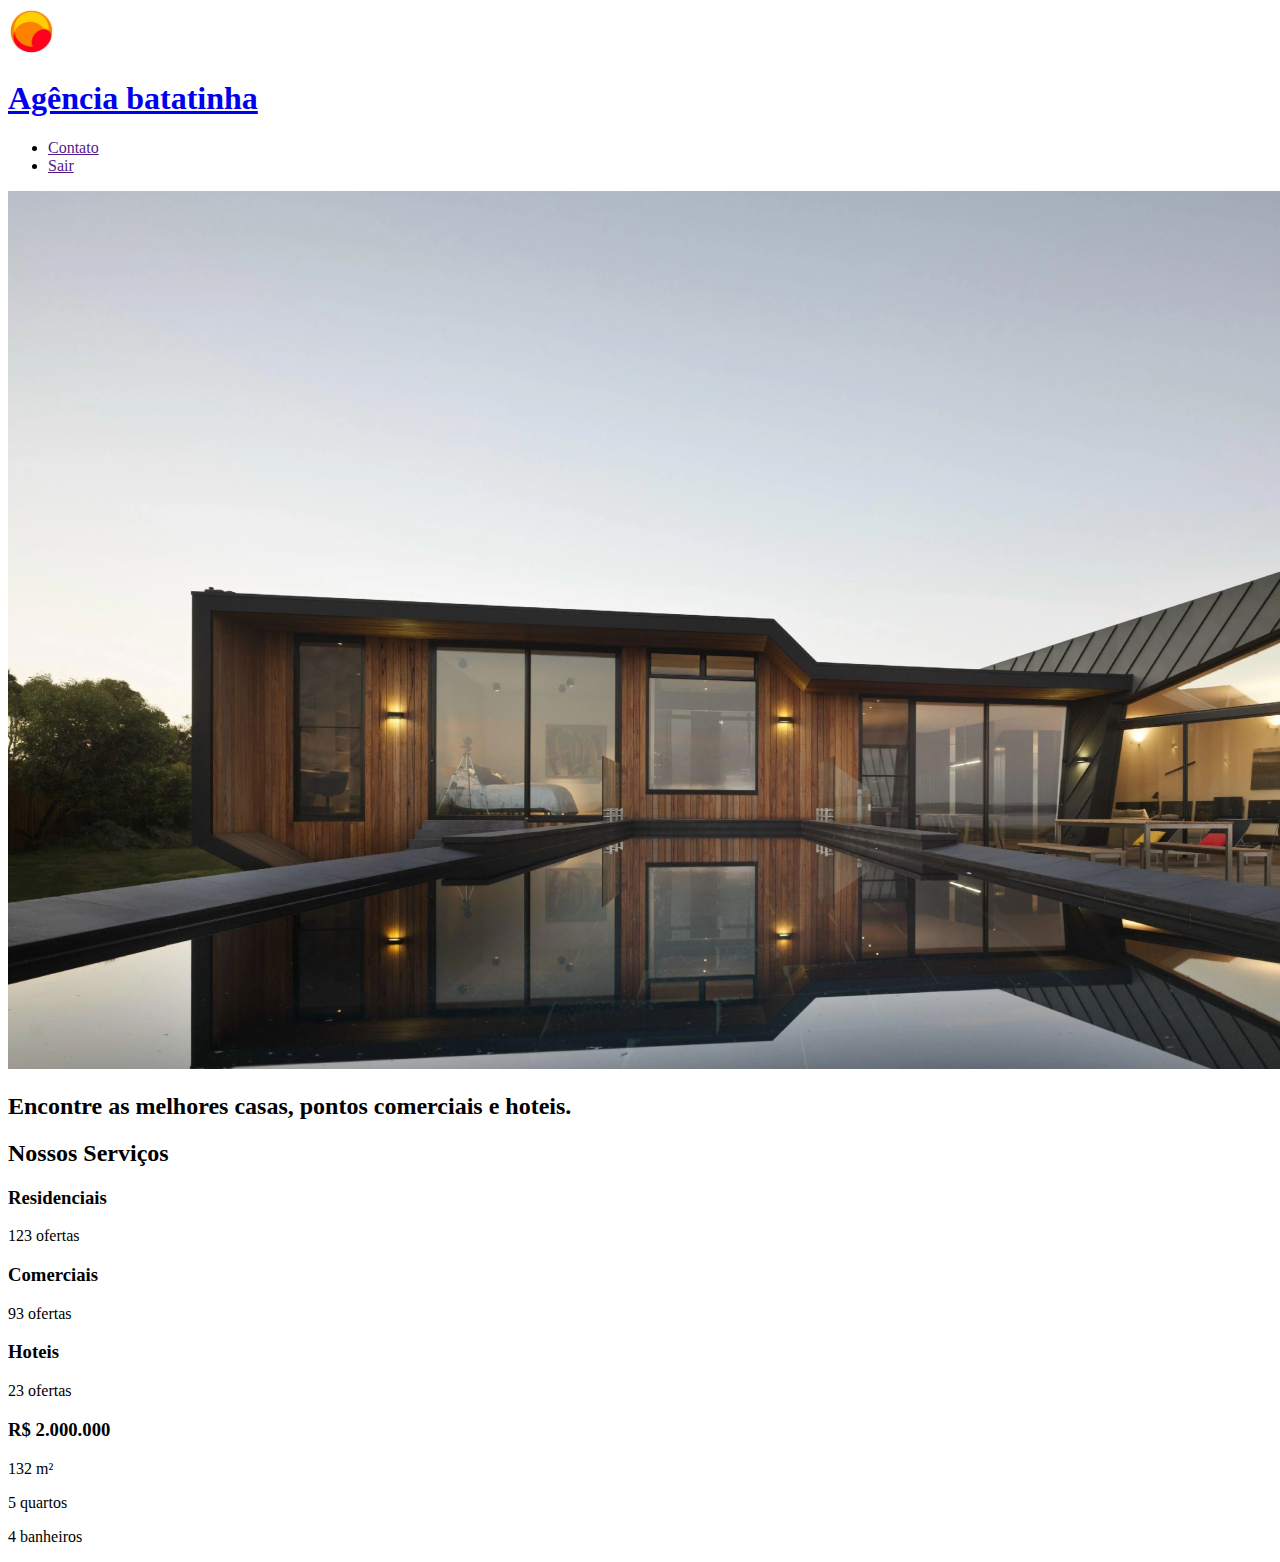
==== src/pages/home.html @ cc3cd032 "Inserting content on the homepage" ====
<!DOCTYPE html>
<html lang="pt-BR">

<head>
  <meta charset="UTF-8">
  <meta name="viewport" content="width=device-width, initial-scale=1.0">
  <title>Agência Batatinha</title>

  <link rel="stylesheet" href="../styles/home.css">
  <link rel="shortcut icon" href="../icons/logo.svg" image/x-icon">
</head>

<body>
  <div class="page">
    <header>
      <nav>
        <a id="logo" href="#">
          <img src="../icons/logo.svg" alt="">
          <h1>Agência batatinha</h1>
        </a>

        <ul>
          <li><a href="">Contato</a></li>
          <li id="exit"><a href="">Sair</a></li>
        </ul>
      </nav>
    </header>

    <main>
      <section class="banner">
        <img src="../images/home-banner.png" alt="">
        <h2>Encontre as melhores casas, pontos comerciais e hoteis.</h2>
      </section>

      <section class="our-services">
        <h2>Nossos Serviços</h2>

        <div class="content-services">
          <div class="area-service">
            <div class="image-service" id="residential"></div>
            <h3>Residenciais</h3>
            <p>123 ofertas</p>
          </div>

          <div class="area-service">
            <div class="image-service" id="commercial"></div>
            <h3>Comerciais</h3>
            <p>93 ofertas</p>
          </div>

          <div class="area-service">
            <div class="image-service" id="hotel"></div>
            <h3>Hoteis</h3>
            <p>23 ofertas</p>
          </div>
        </div>
      </section>

      <section class="better-opportunities">
        <div class="content-opportunities">

          <div class="card-opportunity">
            <h3>R$ 2.000.000</h3>
            <p>132 m²</p>
            <div class="tags-rooms">
              <p>5 quartos</p>
              <p>4 banheiros</p>
            </div>
          </div>
        </div>
      </section>
    </main>
  </div>
</body>

</html>
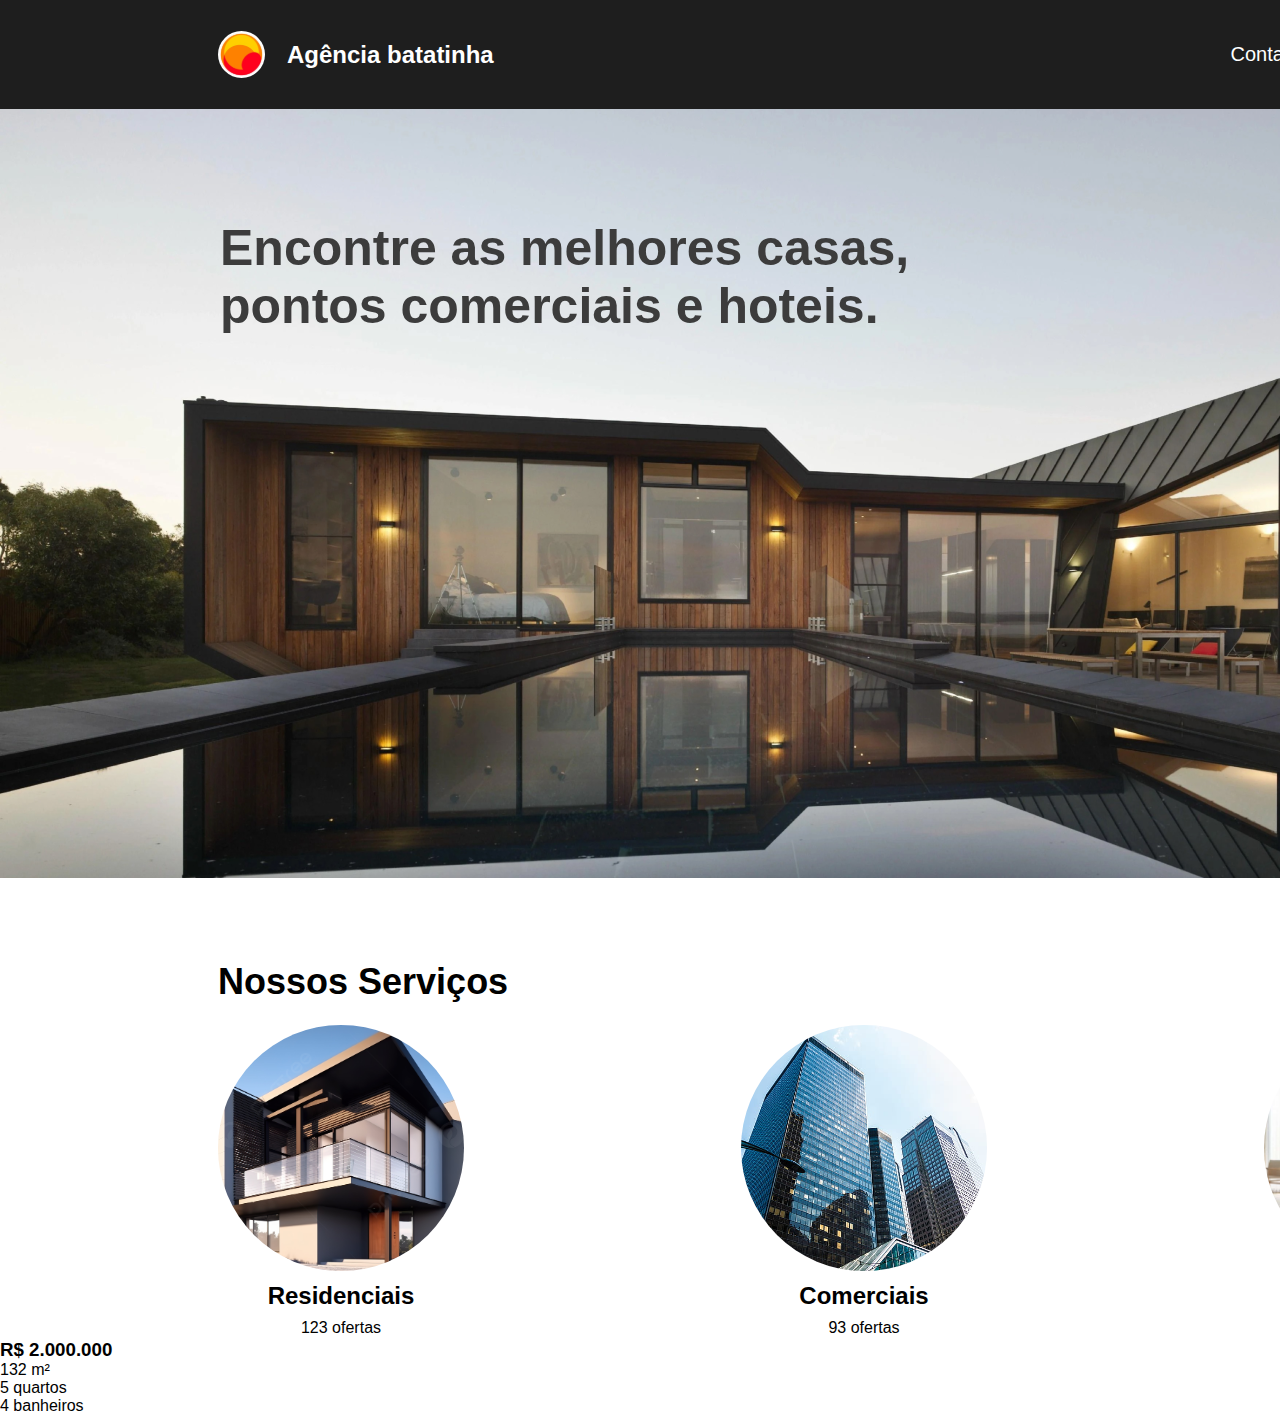
==== commit 66125f6e: "Reorganizing project files and folders" ====
--- a/src/pages/home.html
+++ b/src/pages/home.html
@@ -7,7 +7,7 @@
   <title>Agência Batatinha</title>
 
   <link rel="stylesheet" href="../styles/home.css">
-  <link rel="shortcut icon" href="../icons/logo.svg" image/x-icon">
+  <link rel="shortcut icon" href="/src/assets/icons/logo.svg" type="image/x-icon">
 </head>
 
 <body>
@@ -15,7 +15,7 @@
     <header>
       <nav>
         <a id="logo" href="#">
-          <img src="../icons/logo.svg" alt="">
+          <img src="../assets/icons/logo.svg" alt="">
           <h1>Agência batatinha</h1>
         </a>
 
@@ -28,7 +28,7 @@
 
     <main>
       <section class="banner">
-        <img src="../images/home-banner.png" alt="">
+        <img src="../assets/images/home-banner.png" alt="">
         <h2>Encontre as melhores casas, pontos comerciais e hoteis.</h2>
       </section>
 
--- a/src/styles/home.css
+++ b/src/styles/home.css
@@ -0,0 +1,141 @@
+*{
+  margin: 0;
+  padding: 0;
+  box-sizing: border-box;
+}
+
+:root{
+  max-width: 1728px;
+}
+
+.page{
+  background-color: #fff;
+  font-family: Arial, Helvetica, sans-serif;
+}
+
+header{
+  display: flex;
+  align-items: center;
+  background-color: #1e1e1e;
+  width: 108rem;
+  height: 6.8125rem;
+  padding: 0 13.625rem;
+  position: absolute;
+  z-index: 1;
+}
+
+nav{
+  display: flex;
+  align-items: center;
+  justify-content: space-between;
+  width: 100%;
+}
+
+#logo{
+  display: flex;
+  align-items: center;
+  text-decoration: none;
+  gap: 1.375rem;
+}
+
+#logo h1{
+  display: inline-block;
+  color: #fff;
+  font-size: 1.5rem;
+}
+
+nav ul{
+  list-style: none;
+  display: flex;
+}
+
+nav ul li{
+  width: 10.1875rem;
+  height: 3.4375rem;
+  align-content: center;
+  text-align: center;
+  cursor: pointer;
+}
+
+ul li a{
+  text-decoration: none;
+  font-size: 1.25rem;
+  color: #fff;
+}
+
+#exit{
+  background-color: #fe8100;
+  border: none;
+  border-radius: 12px;
+}
+
+.banner{
+  position: relative;
+  width: 108rem;
+}
+ 
+.banner h2{
+  width: 46.25rem;
+  height: 9.375rem;
+  font-size: 3.125rem;
+  color: #3c3c3c;
+  position: absolute;
+  top: 13.6875rem;
+  left: 13.75rem;
+}
+
+.our-services{
+  padding: 0 13.625rem;
+  width: 108rem;
+}
+
+.our-services h2{
+  font-size: 2.25rem;
+  margin: 4.9375rem 0 1.375rem;
+}
+
+.content-services{
+  display: flex;
+  flex-direction: row;
+  flex-wrap: wrap;
+  justify-content: space-between;
+}
+
+.area-service{
+  width: 15.375rem;
+  height: 19.625rem;
+  text-align: center;
+}
+
+.area-service .image-service{
+  width: 15.375rem;
+  height: 15.375rem;
+  border-radius: 50%;
+}
+
+#residential{
+  background-image: url('../assets/images/residential-area.png');
+}
+
+#commercial{
+  background-image: url('../assets/images/commercial-area.png');
+}
+
+#hotel{
+  background-image: url('../assets/images/hotel-area.png');
+}
+
+#residential, #commercial, #hotel{
+  background-repeat: no-repeat;
+  background-position: center;
+  background-size: cover;
+}
+
+.area-service h3{
+  font-size: 1.5rem;
+  margin: 0.6875rem 0 0.5625rem 0;
+}
+
+.area-service p{
+  font-size: 1rem;
+}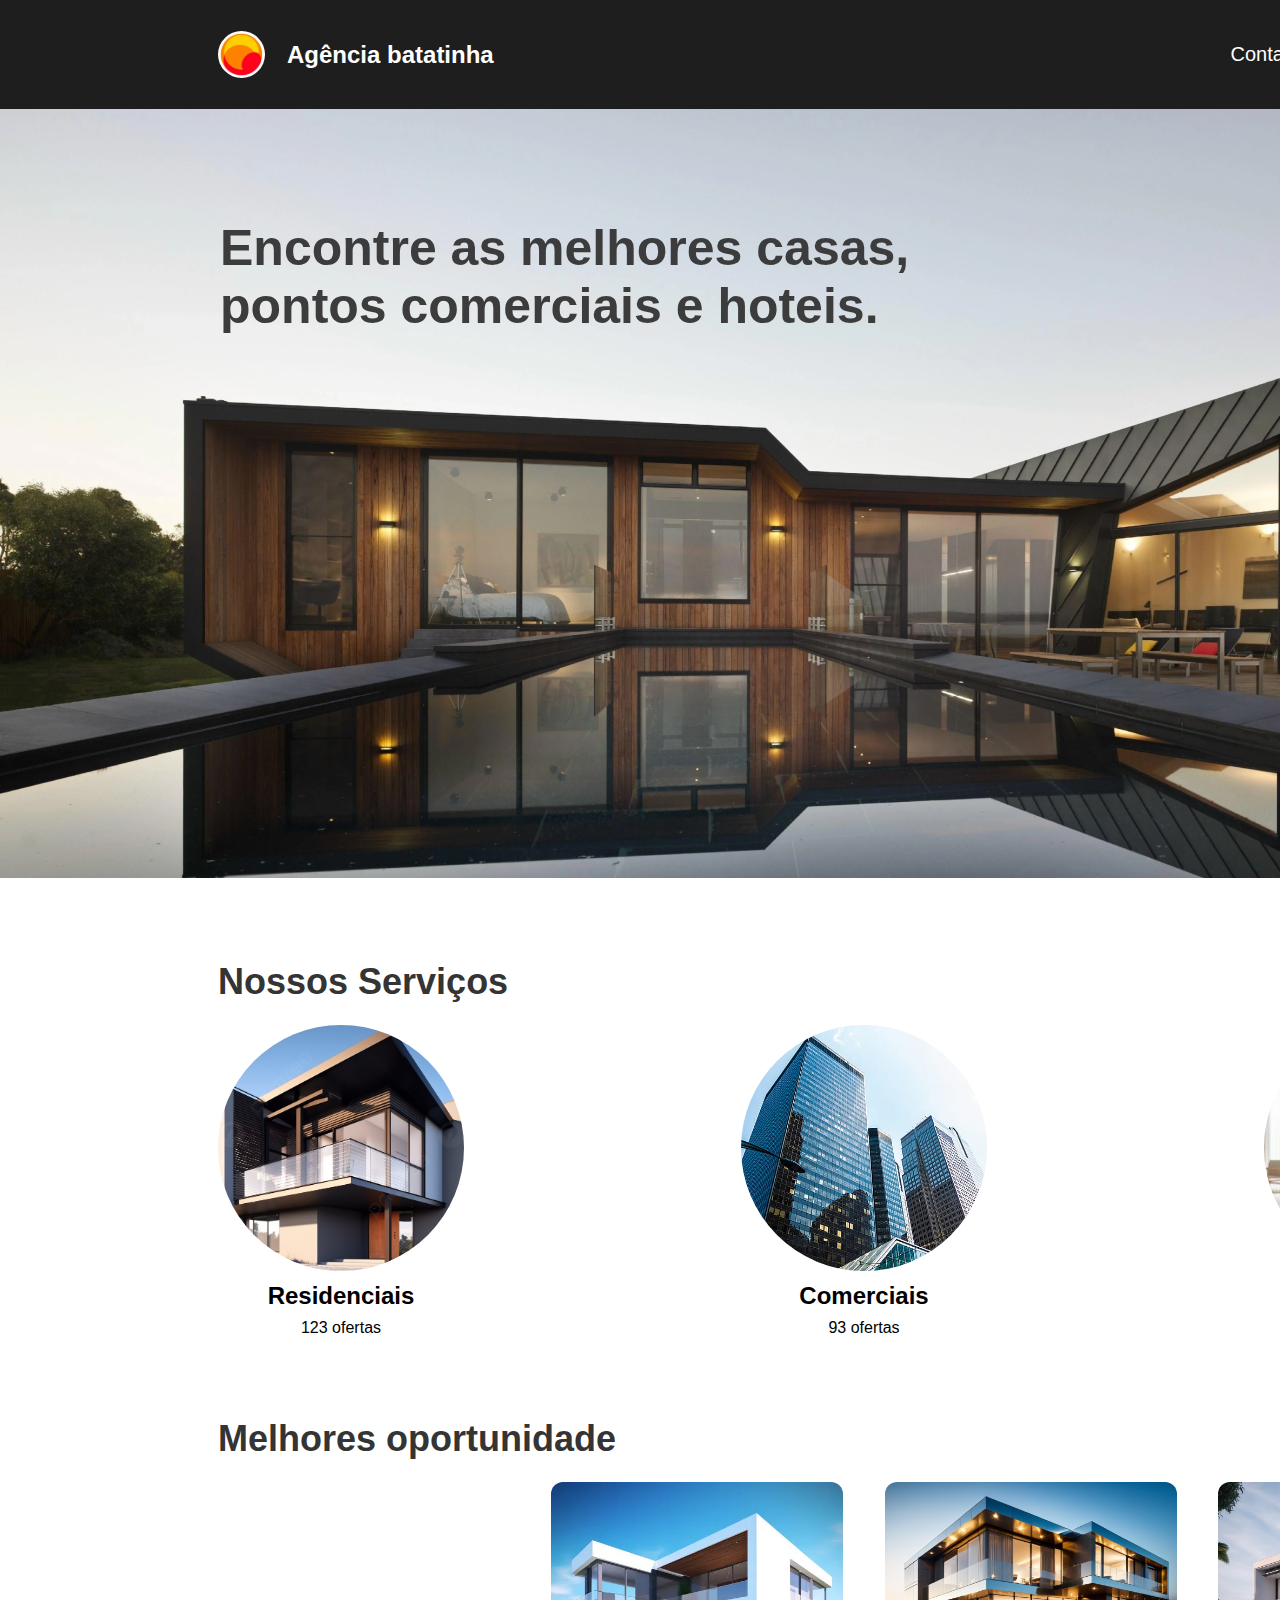
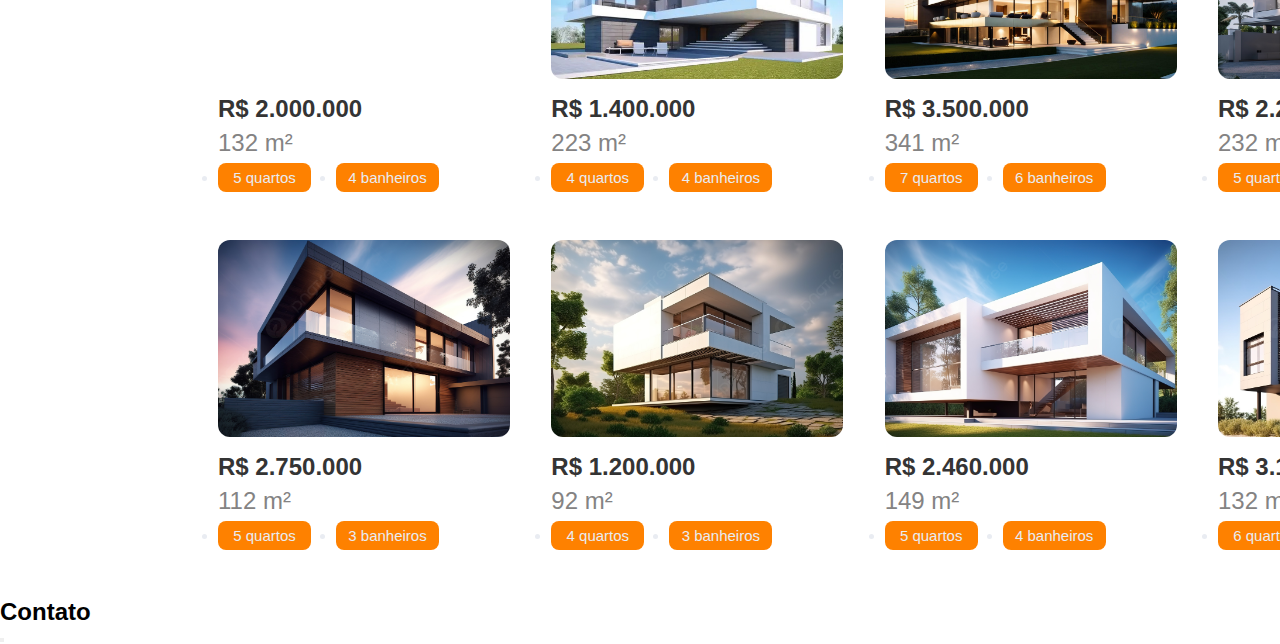
==== commit 5534cb04: "Creating the structure and inserting JSON data into the homepage" ====
--- a/src/pages/home.html
+++ b/src/pages/home.html
@@ -4,10 +4,10 @@
 <head>
   <meta charset="UTF-8">
   <meta name="viewport" content="width=device-width, initial-scale=1.0">
-  <title>Agência Batatinha</title>
+  <title>Agência Batatinha - Home</title>
 
   <link rel="stylesheet" href="../styles/home.css">
-  <link rel="shortcut icon" href="/src/assets/icons/logo.svg" type="image/x-icon">
+  <link rel="shortcut icon" href="../assets/icons/logo.svg" image/x-icon">
 </head>
 
 <body>
@@ -21,7 +21,7 @@
 
         <ul>
           <li><a href="">Contato</a></li>
-          <li id="exit"><a href="">Sair</a></li>
+          <li id="exit"><a href="/index.html">Sair</a></li>
         </ul>
       </nav>
     </header>
@@ -35,7 +35,7 @@
       <section class="our-services">
         <h2>Nossos Serviços</h2>
 
-        <div class="content-services">
+        <div class="container-services">
           <div class="area-service">
             <div class="image-service" id="residential"></div>
             <h3>Residenciais</h3>
@@ -57,20 +57,32 @@
       </section>
 
       <section class="better-opportunities">
-        <div class="content-opportunities">
+        <h2>Melhores oportunidade</h2>
 
-          <div class="card-opportunity">
+        <div class="container-opportunities" id="container-better-opportunities">
+          <!-- <div class="card-opportunity"> 
+            <div class="image-opportunity"></div>
             <h3>R$ 2.000.000</h3>
-            <p>132 m²</p>
-            <div class="tags-rooms">
-              <p>5 quartos</p>
-              <p>4 banheiros</p>
-            </div>
-          </div>
+            <p><span>132</span> m²</p>
+            <ul class="tags-rooms">
+              <li><span>5</span> quartos</li>
+              <li><span>4</span> banheiros</li>
+            </ul>
+          </div> -->
         </div>
       </section>
     </main>
+
+    <footer>
+      <h2>Contato</h2>
+      <address>
+
+      </address>
+      <button></button>
+    </footer>
   </div>
+
+  <script src="../js/home.js"></script>
 </body>
 
 </html>--- a/src/styles/home.css
+++ b/src/styles/home.css
@@ -84,17 +84,18 @@
   left: 13.75rem;
 }
 
-.our-services{
+.our-services, .better-opportunities{
   padding: 0 13.625rem;
   width: 108rem;
 }
 
-.our-services h2{
+.our-services h2, .better-opportunities h2{
   font-size: 2.25rem;
+  color: #343434;
   margin: 4.9375rem 0 1.375rem;
 }
 
-.content-services{
+.container-services, .container-opportunities{
   display: flex;
   flex-direction: row;
   flex-wrap: wrap;
@@ -138,4 +139,49 @@
 
 .area-service p{
   font-size: 1rem;
+}
+
+.card-opportunity{
+  width: 18.25rem;
+  margin-bottom: 3rem;
+  cursor: pointer;
+}
+
+.card-opportunity .image-opportunity{
+  height: 12.3125rem;
+  border-radius: 0.75rem;
+  background-position: center;
+  background-size: cover;
+}
+
+.card-opportunity h3{
+  font-size: 1.5rem;
+  color: #343434;
+  margin-top: 1rem;
+}
+
+.card-opportunity p{
+  font-size: 1.5rem;
+  color: #848383;
+  margin: 0.375rem 0;
+}
+
+.card-opportunity .tags-rooms{
+  display: flex;
+  gap: 1.5625rem;
+}
+
+.tags-rooms li{
+  height: 1.8125rem;
+  width: 6.4375rem;
+  background-color: #fe8100;
+  border-radius: 0.5rem;
+  font-size: 0.9375rem;
+  color: #e9ecf2;
+  text-align: center;
+  padding: 0.375rem 0;
+}
+
+.tags-rooms li:first-of-type{
+  width: 5.8125rem;
 }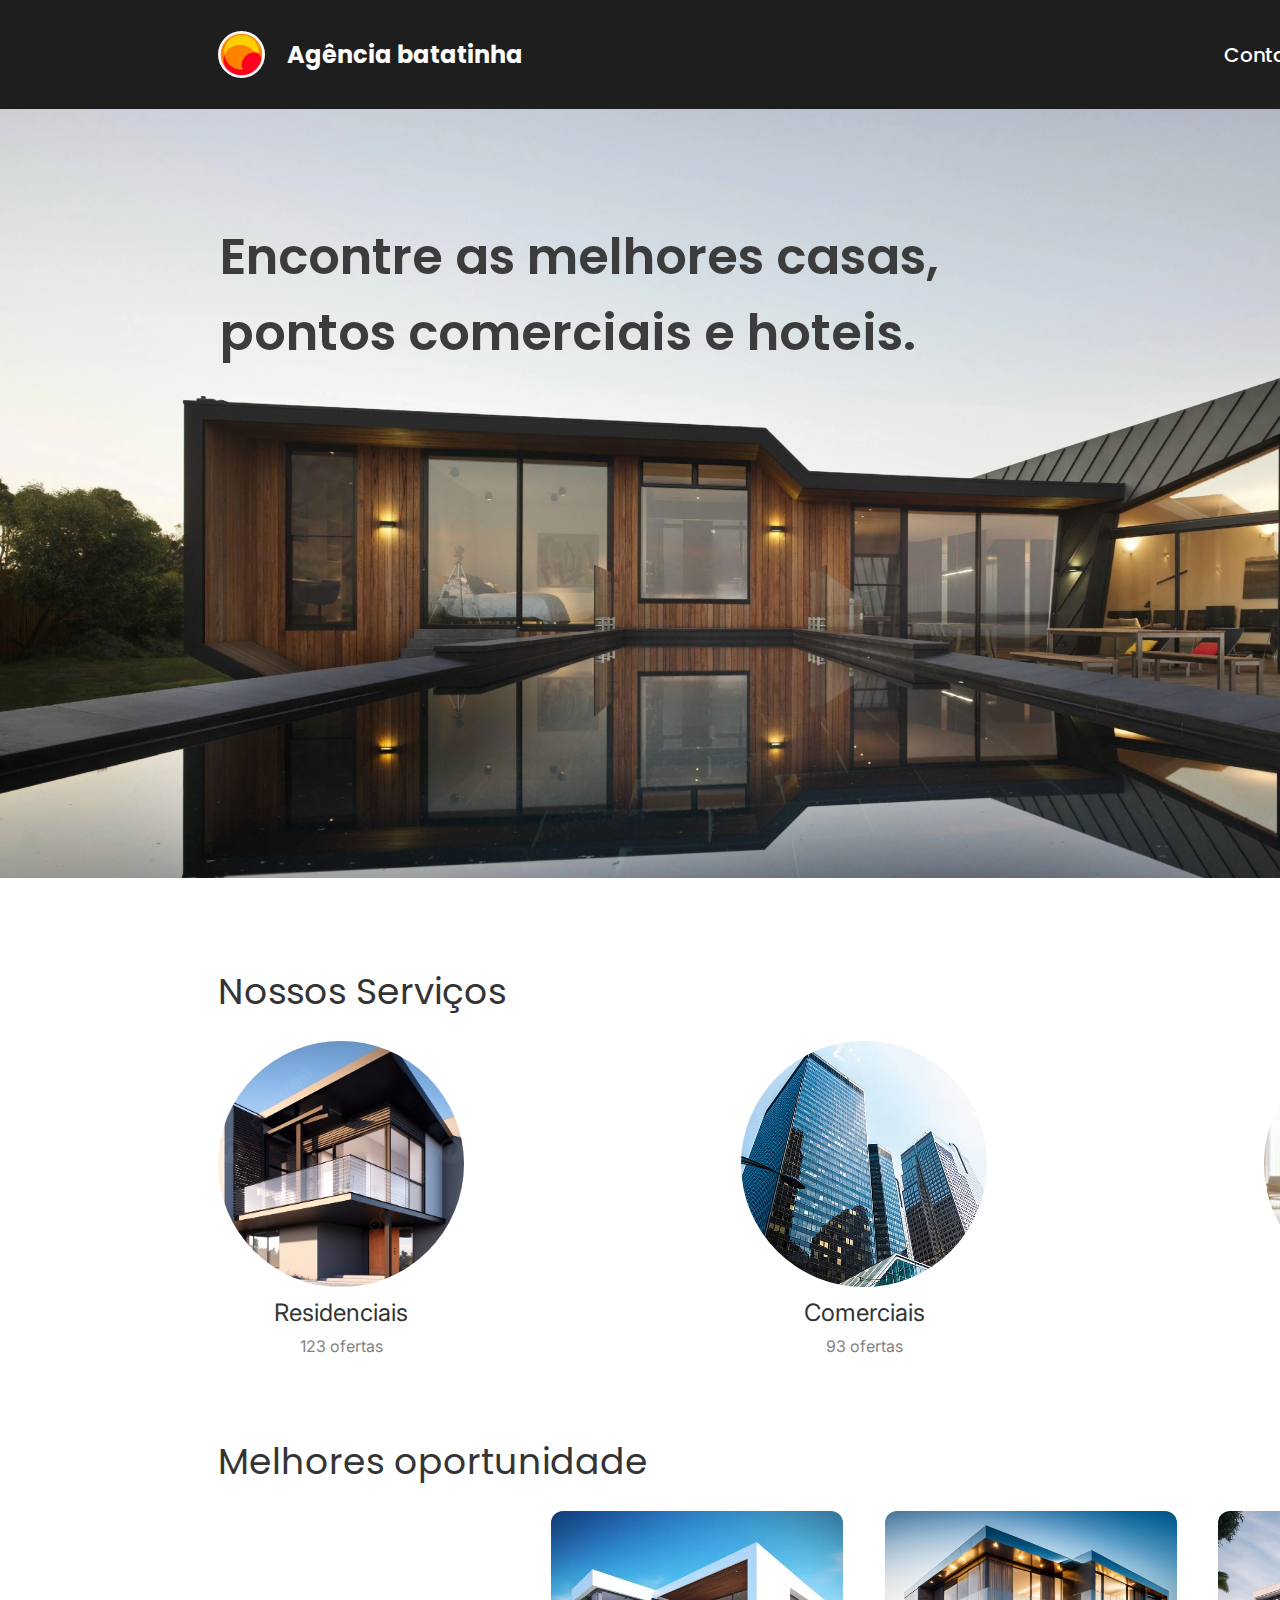
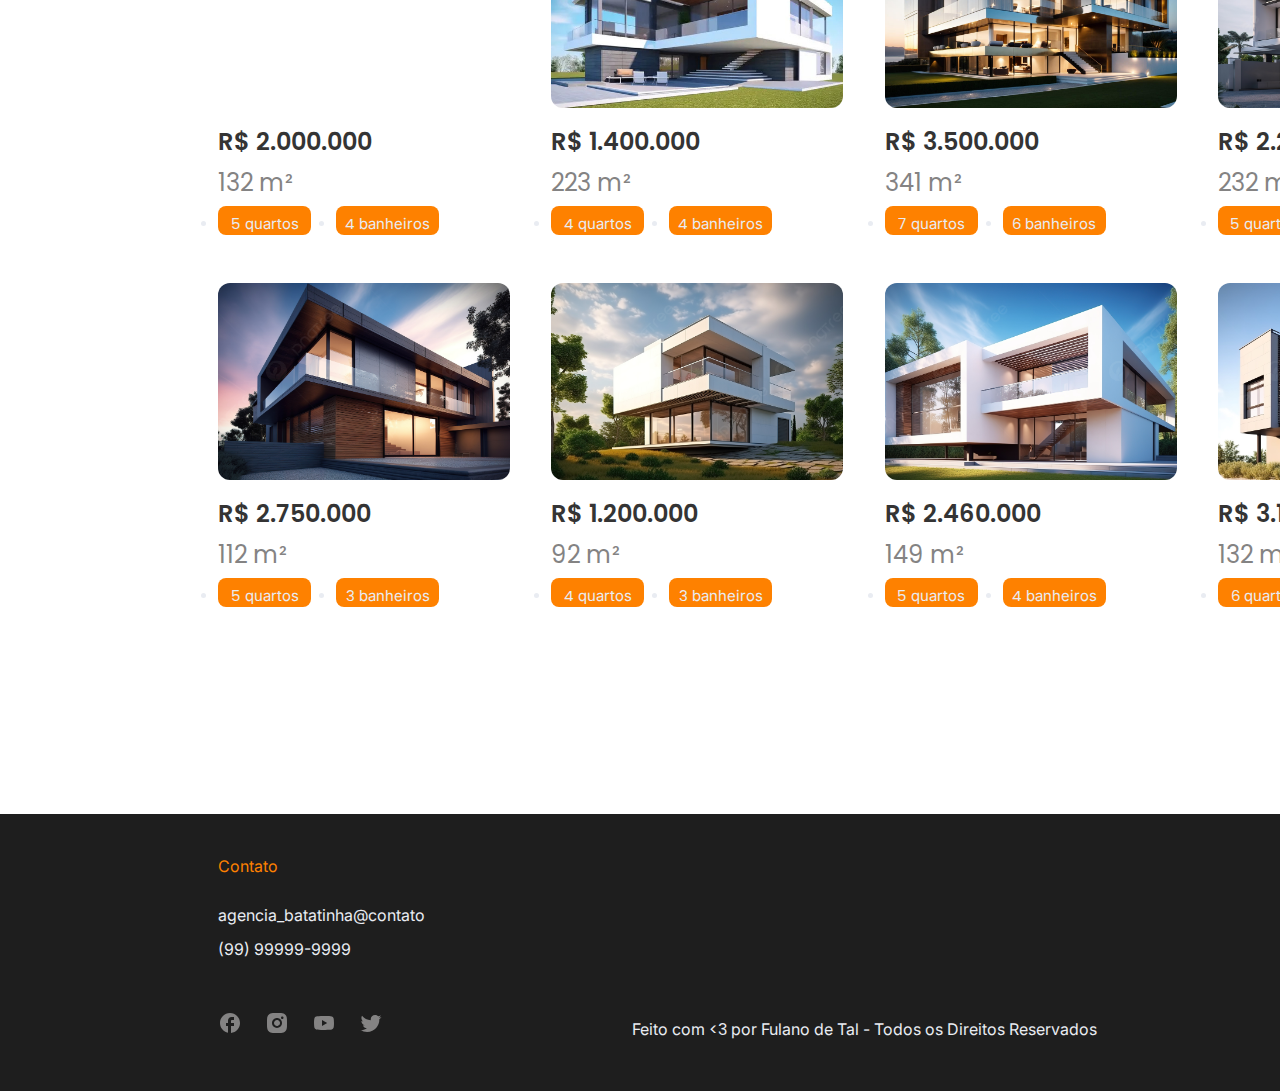
==== commit 0b949aa1: "Inserting the contact section and pages fonts" ====
--- a/src/pages/home.html
+++ b/src/pages/home.html
@@ -1,13 +1,15 @@
 <!DOCTYPE html>
 <html lang="pt-BR">
-
 <head>
   <meta charset="UTF-8">
   <meta name="viewport" content="width=device-width, initial-scale=1.0">
   <title>Agência Batatinha - Home</title>
 
-  <link rel="stylesheet" href="../styles/home.css">
-  <link rel="shortcut icon" href="../assets/icons/logo.svg" image/x-icon">
+  <link rel="preconnect" href="https://fonts.googleapis.com">
+  <link rel="preconnect" href="https://fonts.gstatic.com" crossorigin>
+  <link href="https://fonts.googleapis.com/css2?family=Inter:ital,opsz,wght@0,14..32,100..900;1,14..32,100..900&family=Poppins:wght@400;500;600;700&display=swap" rel="stylesheet">
+  <link rel="stylesheet" href="/src/styles/home.css">
+  <link rel="shortcut icon" href="/src/assets/icons/logo.svg" type="image/x-icon">
 </head>
 
 <body>
@@ -20,15 +22,15 @@
         </a>
 
         <ul>
-          <li><a href="">Contato</a></li>
+          <li><a href="#contact">Contato</a></li>
           <li id="exit"><a href="/index.html">Sair</a></li>
         </ul>
       </nav>
     </header>
 
     <main>
-      <section class="banner">
-        <img src="../assets/images/home-banner.png" alt="">
+      <section class="banner" id="banner-section">
+        <img src="/src/assets/images/home-banner.png" alt="banner page">
         <h2>Encontre as melhores casas, pontos comerciais e hoteis.</h2>
       </section>
 
@@ -70,19 +72,50 @@
             </ul>
           </div> -->
         </div>
+
+        <dialog class="modal" id="modal">
+          <button class="close"><img src="/src/assets/icons/close.svg"></button>
+
+          <div class="image-modal" id="image-modal"></div>
+          <h3 id="price-modal">R$ 2.000.000</h3>
+          
+          <div class="buy-area-modal">
+            <div class="info-modal">
+              <ul>
+                <li><span id="bedrooms-modal">5</span> quartos</li>
+                <li><span id="bathrooms-modal">5</span> banheiros</li>
+              </ul>
+              <p><span id="size-modal">232</span> m²</p>
+            </div>
+
+            <button class="buy">Comprar</button>
+          </div>
+        </dialog>
       </section>
     </main>
 
-    <footer>
+    <footer id="contact">
       <h2>Contato</h2>
       <address>
+        <a href="#">agencia_batatinha@contato</a>
+        <a href="#">(99) 99999-9999</a>
+      </address>
 
-      </address>
-      <button></button>
+      <div class="social-media">
+        <a href="#"><img src="/src/assets/icons/facebook.svg" alt="instagram logo"></a>
+        <a href="#"><img src="/src/assets/icons/instagram.svg" alt="instagram logo"></a>
+        <a href="#"><img src="/src/assets/icons/youtube.svg" alt="youtube logo"></a>
+        <a href="#"><img src="/src/assets/icons/twitter.svg" alt="twitter logo"></a>
+      </div>
+
+      <div class="credits">
+        <p>Feito com <span>&lt;3</span> por Fulano de Tal - Todos os Direitos Reservados</p>
+      </div>
+
+      <button><a href="#banner-section"><img src="/src/assets/icons/backtop.svg" alt="back to top"></a></button>
     </footer>
   </div>
 
-  <script src="../js/home.js"></script>
+  <script src="/src/js/home.js"></script>
 </body>
-
 </html>--- a/src/styles/home.css
+++ b/src/styles/home.css
@@ -2,6 +2,7 @@
   margin: 0;
   padding: 0;
   box-sizing: border-box;
+  font-family: "Poppins", serif;
 }
 
 :root{
@@ -42,6 +43,7 @@
   display: inline-block;
   color: #fff;
   font-size: 1.5rem;
+  font-weight: 700;
 }
 
 nav ul{
@@ -49,17 +51,16 @@
   display: flex;
 }
 
-nav ul li{
-  width: 10.1875rem;
-  height: 3.4375rem;
+ul li a{
+  display: inline-block;
   align-content: center;
   text-align: center;
   cursor: pointer;
-}
-
-ul li a{
+  width: 10.1875rem;
+  height: 3.4375rem;
   text-decoration: none;
   font-size: 1.25rem;
+  font-weight: 500;
   color: #fff;
 }
 
@@ -78,19 +79,21 @@
   width: 46.25rem;
   height: 9.375rem;
   font-size: 3.125rem;
+  font-weight: 600;
   color: #3c3c3c;
   position: absolute;
   top: 13.6875rem;
   left: 13.75rem;
 }
 
-.our-services, .better-opportunities{
+.our-services, .better-opportunities, footer{
   padding: 0 13.625rem;
   width: 108rem;
 }
 
 .our-services h2, .better-opportunities h2{
   font-size: 2.25rem;
+  font-weight: 400;
   color: #343434;
   margin: 4.9375rem 0 1.375rem;
 }
@@ -115,15 +118,15 @@
 }
 
 #residential{
-  background-image: url('../assets/images/residential-area.png');
+  background-image: url('/src/assets/images/residential-area.png');
 }
 
 #commercial{
-  background-image: url('../assets/images/commercial-area.png');
+  background-image: url('/src/assets/images/commercial-area.png');
 }
 
 #hotel{
-  background-image: url('../assets/images/hotel-area.png');
+  background-image: url('/src/assets/images/hotel-area.png');
 }
 
 #residential, #commercial, #hotel{
@@ -133,18 +136,28 @@
 }
 
 .area-service h3{
-  font-size: 1.5rem;
+  font-family: "Inter", serif;
+  font-size: 1.5rem;
+  font-weight: 400;
   margin: 0.6875rem 0 0.5625rem 0;
+  color: #343434;
 }
 
 .area-service p{
+  font-family: "Inter", serif;
   font-size: 1rem;
+  color: #848383;
 }
 
 .card-opportunity{
   width: 18.25rem;
   margin-bottom: 3rem;
   cursor: pointer;
+  transition: .3s;
+}
+
+.card-opportunity:hover{
+  transform: scale(.9);
 }
 
 .card-opportunity .image-opportunity{
@@ -156,12 +169,14 @@
 
 .card-opportunity h3{
   font-size: 1.5rem;
+  font-weight: 600;
   color: #343434;
   margin-top: 1rem;
 }
 
 .card-opportunity p{
   font-size: 1.5rem;
+  font-weight: 400;
   color: #848383;
   margin: 0.375rem 0;
 }
@@ -176,7 +191,9 @@
   width: 6.4375rem;
   background-color: #fe8100;
   border-radius: 0.5rem;
+  font-family: "Inter", serif;
   font-size: 0.9375rem;
+  font-weight: 400;
   color: #e9ecf2;
   text-align: center;
   padding: 0.375rem 0;
@@ -184,4 +201,172 @@
 
 .tags-rooms li:first-of-type{
   width: 5.8125rem;
+}
+
+.modal::backdrop{
+  background-color: #000;
+  opacity: 50%;
+}
+
+.modal{
+  width: 68rem;
+  height: 55.1875rem;
+  background-color: #fff;
+  border: none;
+  border-radius: 1rem;
+  top: 3%;
+  margin: 0 auto;
+}
+
+.modal .close{
+  position: absolute;
+  top: 0.75rem;
+  right: 0.75rem;
+  outline: none;
+  border: none;
+  background-color: transparent;
+  width: 2.125rem;
+  height: 2.125rem;
+  cursor: pointer;
+}
+
+.modal .image-modal{
+  width: 61.3125rem;
+  height: 39.5625rem;
+  border: none;
+  border-radius: 0.75rem;
+  background-image: url("/src/assets/images/images-json/option-04.png");
+  background-repeat: no-repeat;
+  background-position: center;
+  background-size: cover;
+  margin: 3.4375rem 3.25rem 0 3.4375rem;
+}
+
+.modal h3{
+  width: 61.3125rem;
+  text-align: right;
+  font-size: 2.5rem;
+  font-weight: 700;
+  margin: 1.3125rem 3.25rem 1.125rem 3.4375rem;
+  color: #1e1e1e;
+}
+
+.buy-area-modal{
+  display: flex;
+  justify-content: space-between;
+  width: 61.3125rem;
+  margin: 0 3.25rem 0 3.4375rem;
+}
+
+.buy-area-modal .info-modal{
+  display: flex;
+  gap: 2.3125rem;
+  align-items: center;
+}
+
+.info-modal ul{
+  display: flex;
+  flex-direction: row;
+  gap: 2.375rem;
+  list-style: none;
+}
+
+.info-modal ul li{
+  width: 14.5625rem;
+  height: 4.0625rem;
+  border-radius: 0.75rem;
+  text-align: center;
+  align-content: center;
+  background-color: #e9ecf2;
+  font-size: 1.5rem;
+  font-weight: 400;
+  color: #000;
+}
+
+.info-modal p{
+  font-size: 1.5rem;
+  font-weight: 400;
+  color: #848383;
+}
+
+.buy-area-modal button{
+  width: 14.375rem;
+  height: 4.25rem;
+  border-radius: 0.75rem;
+  border: none;
+  background-color: #fe8100;
+  font-size: 1.5rem;
+  font-weight: 600;
+  color: #fff;
+  font-weight: 600;
+}
+
+footer{
+  height: 17.3125rem;
+  background-color: #1e1e1e;
+  margin-top: 9.9375rem;
+  position: relative;
+}
+
+footer h2{
+  color: #fe8100;
+  font-family: "Inter", serif;
+  font-size: 1rem;
+  font-weight: 400;
+  padding:  2.625rem 0 1.8125rem 0;
+}
+
+footer address{
+  width: 13.1875rem;
+}
+
+address a{
+  display: block;
+  text-decoration: none;
+  font-family: "Inter", serif;
+  font-style: normal;
+  font-size: 1rem;
+  font-weight: 400;
+  color: #e9ecf2;
+}
+
+address a:first-of-type{
+  margin-bottom: 0.875rem;
+}
+
+footer .social-media{
+  display: flex;
+  margin-top: 3.25rem;
+  gap: 1.4375rem;
+}
+
+footer .credits{
+  position: absolute;
+  left: 50%;
+  top: 12.6875rem;
+  transform: translate(-50%);
+}
+
+.credits p{
+  font-family: "Inter", serif;
+  font-size: 1rem;
+  font-weight: 400;
+  color:#e9ecf2;
+}
+
+footer button{
+  position: absolute;
+  background-color: #e9ecf2;
+  border: none;
+  width: 3.75rem;
+  height: 3.75rem;
+  border-radius: 50%;
+  bottom: 4.375rem;
+  right: 12.375rem;
+  cursor: pointer;
+  transition: .3s;
+}
+
+footer button:hover{
+  transform: scale(.9);
 }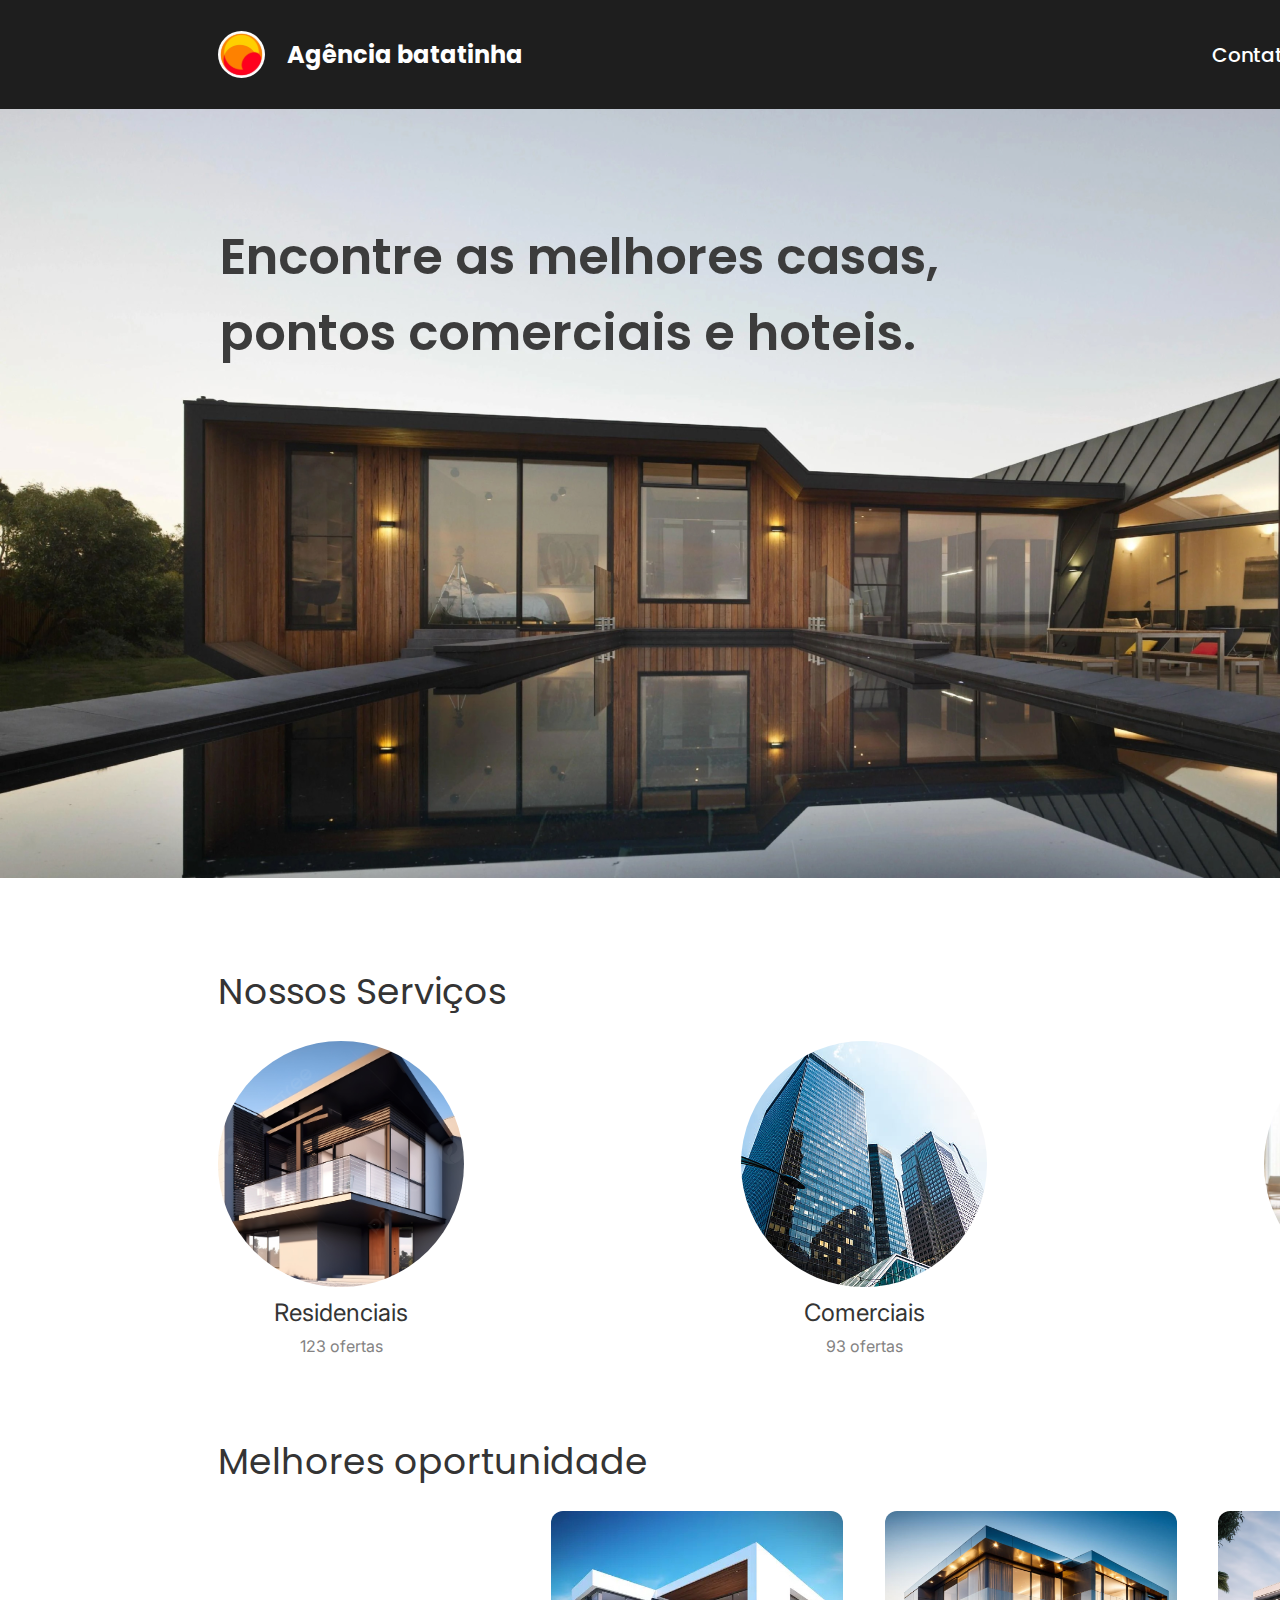
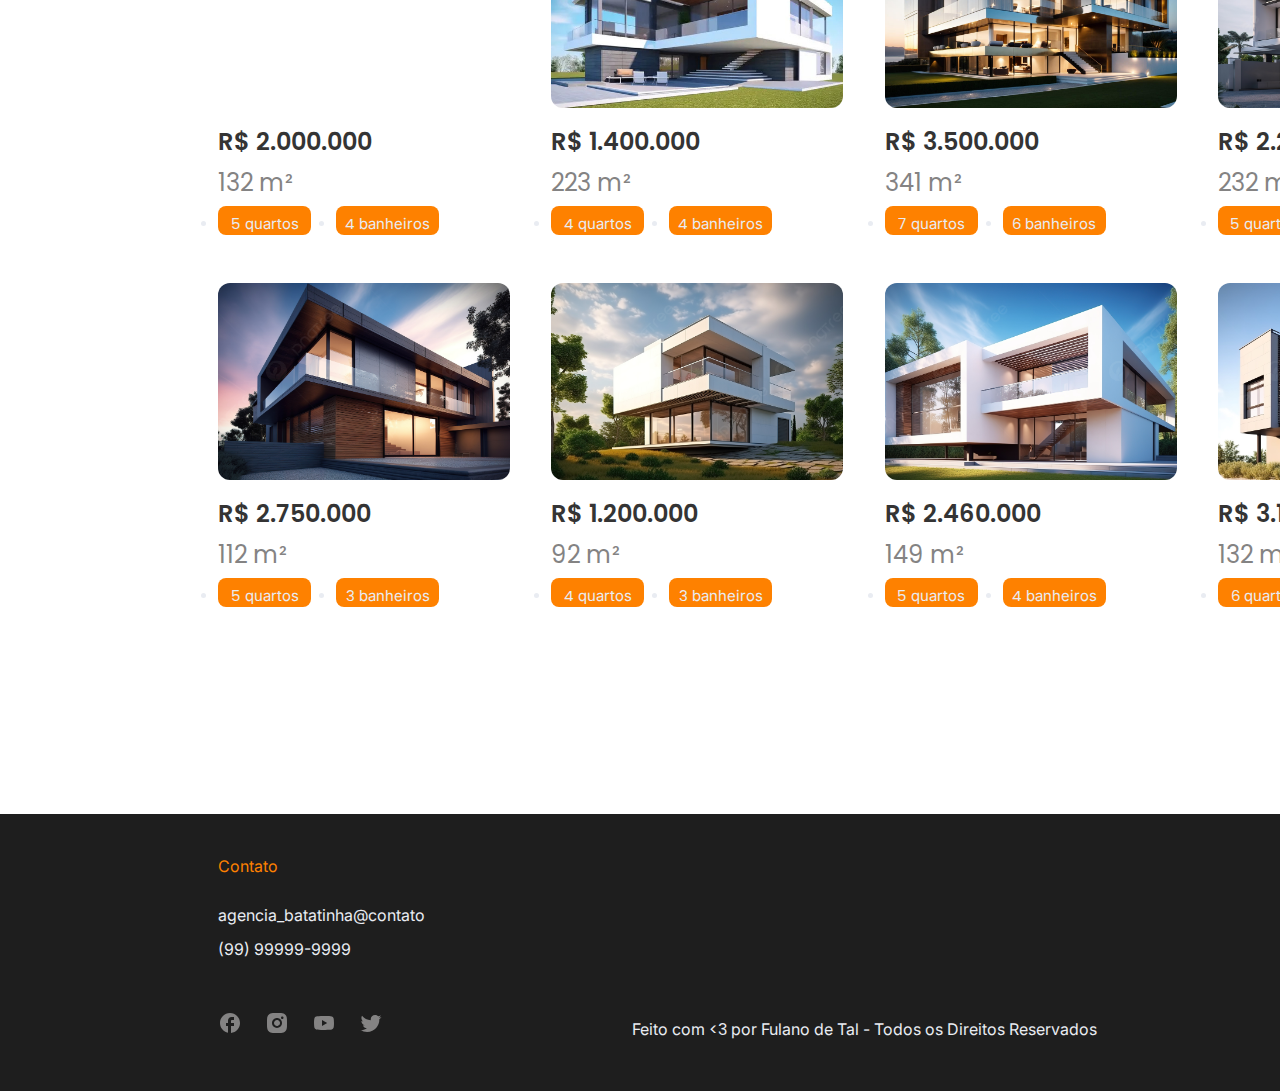
==== commit 7ff922d0: "Adding account creation page and applying some fixes" ====
--- a/src/pages/home.html
+++ b/src/pages/home.html
@@ -23,7 +23,7 @@
 
         <ul>
           <li><a href="#contact">Contato</a></li>
-          <li id="exit"><a href="/index.html">Sair</a></li>
+          <li><a href="/index.html" id="exit">Sair</a></li>
         </ul>
       </nav>
     </header>
@@ -112,7 +112,7 @@
         <p>Feito com <span>&lt;3</span> por Fulano de Tal - Todos os Direitos Reservados</p>
       </div>
 
-      <button><a href="#banner-section"><img src="/src/assets/icons/backtop.svg" alt="back to top"></a></button>
+      <a href="#banner-section" class="to-top"><img src="/src/assets/icons/backtop.svg" alt="back to top"></a>
     </footer>
   </div>
 
--- a/src/styles/home.css
+++ b/src/styles/home.css
@@ -49,6 +49,7 @@
 nav ul{
   list-style: none;
   display: flex;
+  gap: 0.75rem;
 }
 
 ul li a{
@@ -62,12 +63,23 @@
   font-size: 1.25rem;
   font-weight: 500;
   color: #fff;
+  border: 1px solid transparent;
+  border-radius: 0.75rem;
+  transition: .4s ease-in-out;
+}
+
+ul li a:first-of-type:hover{
+  border-color: #fff;
 }
 
 #exit{
   background-color: #fe8100;
-  border: none;
-  border-radius: 12px;
+  border: 0.0625rem solid #fe8100;
+}
+
+#exit:hover{
+  background-color: transparent;
+  color: #fe8100;
 }
 
 .banner{
@@ -109,6 +121,12 @@
   width: 15.375rem;
   height: 19.625rem;
   text-align: center;
+  cursor: pointer;
+  transition: .3s;
+}
+
+.area-service:hover{
+  transform: scale(.9);
 }
 
 .area-service .image-service{
@@ -354,12 +372,14 @@
   color:#e9ecf2;
 }
 
-footer button{
+footer .to-top{
   position: absolute;
   background-color: #e9ecf2;
   border: none;
   width: 3.75rem;
   height: 3.75rem;
+  text-align: center;
+  align-content: center;
   border-radius: 50%;
   bottom: 4.375rem;
   right: 12.375rem;
@@ -367,6 +387,6 @@
   transition: .3s;
 }
 
-footer button:hover{
+footer .to-top:hover{
   transform: scale(.9);
 }